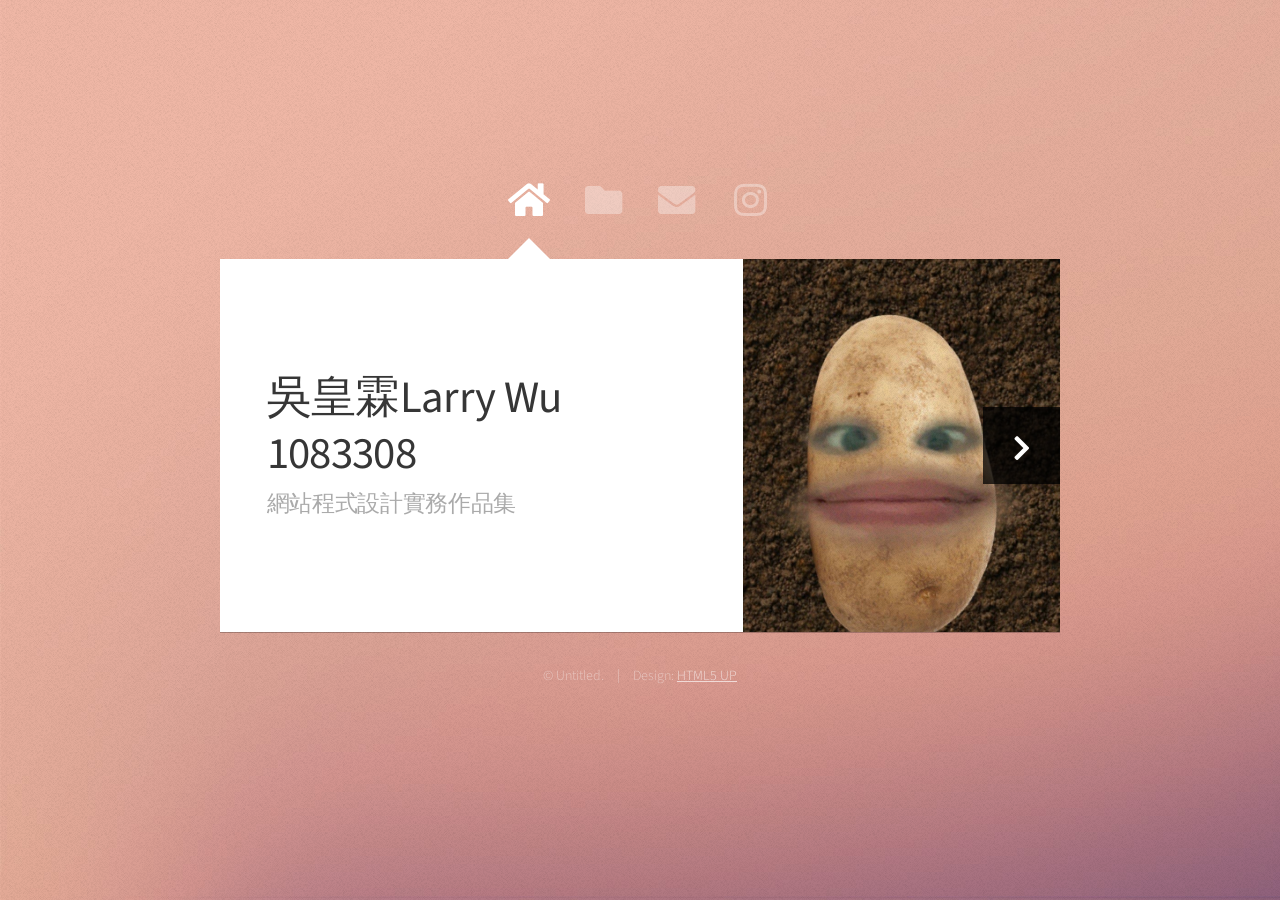
==== index.html @ 86e7ee48 "move files" ====
<!DOCTYPE HTML>
<html>
	<head>
		<title>Web Fundamentals Workshop</title>
		<meta charset="utf-8" />
		<meta name="viewport" content="width=device-width, initial-scale=1, user-scalable=no" />
		<link rel="stylesheet" href="assets/css/main.css" />
		<noscript><link rel="stylesheet" href="assets/css/noscript.css" /></noscript>
	</head>
	<body class="is-preload">

		<!-- Wrapper-->
			<div id="wrapper">

				<!-- Nav -->
					<nav id="nav">
						<a href="#" class="icon solid fa-home"><span>Home</span></a>
						<a href="#work" class="icon solid fa-folder"><span>Work</span></a>
						<a href="#contact" class="icon solid fa-envelope"><span>Contact</span></a>
						<a href="https://www.instagram.com/huanglinw/" class="icon brands fa-instagram"><span>Instagram</span></a>
					</nav>

				<!-- Main -->
					<div id="main">

						<!-- Me -->
							<article id="home" class="panel intro">
								<header>
									<h1>吳皇霖Larry Wu</h1>
									<h1>1083308</h1>
									<p>網站程式設計實務作品集</p>
								</header>
								<a href="#work" class="jumplink pic">
									<span class="arrow icon solid fa-chevron-right"><span>See my work</span></span>
									<img src="images/me.jpg" alt="" />
								</a>
							</article>

						<!-- Work -->
							<article id="work" class="panel">
								<header>
									<h2>Work</h2>
								</header>
								<p>
									Phasellus enim sapien, blandit ullamcorper elementum eu, condimentum eu elit.
									Vestibulum ante ipsum primis in faucibus orci luctus et ultrices posuere cubilia
									luctus elit eget interdum.
								</p>
								<section>
									<div class="row">
										<div class="col-4 col-6-medium col-12-small">
											<a href="./亂數選擇器/index.html" class="image fit"><img src="./亂數選擇器/imgs/0.jpg" alt="亂數選擇器" height="250"></a>
										</div>
										<div class="col-4 col-6-medium col-12-small">
											<a href="./自動排課/index.html" class="image fit"><img src="images/arrange.jfif" alt="" height="250"></a>
										</div>
										<div class="col-4 col-6-medium col-12-small">
											<a href="./心理測驗/index.html" class="image fit"><img src="images/心理測驗.jpg" alt="" height="250"></a>
										</div>
										<div class="col-4 col-6-medium col-12-small">
											<a href="./RPG極簡雛形製作/index.html" class="image fit"><img src="RPG極簡雛形製作/images/Enemy.png" alt="" height="250"></a>
										</div>
										<div class="col-4 col-6-medium col-12-small">
											<a href="https://www.lalilaza.org/larry891001/" class="image fit"><img src="images/myblog.gif" alt="" height="250"></a>
										</div>
										<div class="col-4 col-6-medium col-12-small">
											<a href="#" class="image fit"><img src="images/pic06.jpg" alt=""></a>
										</div>
										<div class="col-4 col-6-medium col-12-small">
											<a href="#" class="image fit"><img src="images/pic07.jpg" alt=""></a>
										</div>
										<div class="col-4 col-6-medium col-12-small">
											<a href="#" class="image fit"><img src="images/pic08.jpg" alt=""></a>
										</div>
										<div class="col-4 col-6-medium col-12-small">
											<a href="#" class="image fit"><img src="images/pic09.jpg" alt=""></a>
										</div>
										<div class="col-4 col-6-medium col-12-small">
											<a href="#" class="image fit"><img src="images/pic10.jpg" alt=""></a>
										</div>
										<div class="col-4 col-6-medium col-12-small">
											<a href="#" class="image fit"><img src="images/pic11.jpg" alt=""></a>
										</div>
										<div class="col-4 col-6-medium col-12-small">
											<a href="#" class="image fit"><img src="images/pic12.jpg" alt=""></a>
										</div>
									</div>
								</section>
							</article>

						<!-- Contact -->
							<article id="contact" class="panel">
								<header>
									<h2>Contact Me</h2>
								</header>
								<form action="#" method="post">
									<div>
										<div class="row">
											<div class="col-6 col-12-medium">
												<input type="text" name="name" placeholder="Name" />
											</div>
											<div class="col-6 col-12-medium">
												<input type="text" name="email" placeholder="Email" />
											</div>
											<div class="col-12">
												<input type="text" name="subject" placeholder="Subject" />
											</div>
											<div class="col-12">
												<textarea name="message" placeholder="Message" rows="6"></textarea>
											</div>
											<div class="col-12">
												<input type="submit" value="Send Message" />
											</div>
										</div>
									</div>
								</form>
							</article>

					</div>

				<!-- Footer -->
					<div id="footer">
						<ul class="copyright">
							<li>&copy; Untitled.</li><li>Design: <a href="http://html5up.net">HTML5 UP</a></li>
						</ul>
					</div>

			</div>

		<!-- Scripts -->
			<script src="assets/js/jquery.min.js"></script>
			<script src="assets/js/browser.min.js"></script>
			<script src="assets/js/breakpoints.min.js"></script>
			<script src="assets/js/util.js"></script>
			<script src="assets/js/main.js"></script>

	</body>
</html>
---- assets/css/main.css ----
@import url("https://fonts.googleapis.com/css?family=Source+Sans+Pro:300,400,300italic,400italic");
@import url("fontawesome-all.min.css");

html, body, div, span, applet, object,
iframe, h1, h2, h3, h4, h5, h6, p, blockquote,
pre, a, abbr, acronym, address, big, cite,
code, del, dfn, em, img, ins, kbd, q, s, samp,
small, strike, strong, sub, sup, tt, var, b,
u, i, center, dl, dt, dd, ol, ul, li, fieldset,
form, label, legend, table, caption, tbody,
tfoot, thead, tr, th, td, article, aside,
canvas, details, embed, figure, figcaption,
footer, header, hgroup, menu, nav, output, ruby,
section, summary, time, mark, audio, video {
	margin: 0;
	padding: 0;
	border: 0;
	font-size: 100%;
	font: inherit;
	vertical-align: baseline;}

article, aside, details, figcaption, figure,
footer, header, hgroup, menu, nav, section {
	display: block;}

body {
	line-height: 1;
}

ol, ul {
	list-style: none;
}

blockquote, q {
	quotes: none;
}

	blockquote:before, blockquote:after, q:before, q:after {
		content: '';
		content: none;
	}

table {
	border-collapse: collapse;
	border-spacing: 0;
}

body {
	-webkit-text-size-adjust: none;
}

mark {
	background-color: transparent;
	color: inherit;
}

input::-moz-focus-inner {
	border: 0;
	padding: 0;
}

input, select, textarea {
	-moz-appearance: none;
	-webkit-appearance: none;
	-ms-appearance: none;
	appearance: none;
}

/* Row */

	.row {
		display: flex;
		flex-wrap: wrap;
		box-sizing: border-box;
		align-items: stretch;
	}

		.row > * {
			box-sizing: border-box;
		}

		.row.gtr-uniform > * > :last-child {
			margin-bottom: 0;
		}

		.row.aln-left {
			justify-content: flex-start;
		}

		.row.aln-center {
			justify-content: center;
		}

		.row.aln-right {
			justify-content: flex-end;
		}

		.row.aln-top {
			align-items: flex-start;
		}

		.row.aln-middle {
			align-items: center;
		}

		.row.aln-bottom {
			align-items: flex-end;
		}

		.row > .imp {
			order: -1;
		}

		.row > .col-1 {
			width: 8.33333%;
		}

		.row > .off-1 {
			margin-left: 8.33333%;
		}

		.row > .col-2 {
			width: 16.66667%;
		}

		.row > .off-2 {
			margin-left: 16.66667%;
		}

		.row > .col-3 {
			width: 25%;
		}

		.row > .off-3 {
			margin-left: 25%;
		}

		.row > .col-4 {
			width: 33.33333%;
		}

		.row > .off-4 {
			margin-left: 33.33333%;
		}

		.row > .col-5 {
			width: 41.66667%;
		}

		.row > .off-5 {
			margin-left: 41.66667%;
		}

		.row > .col-6 {
			width: 50%;
		}

		.row > .off-6 {
			margin-left: 50%;
		}

		.row > .col-7 {
			width: 58.33333%;
		}

		.row > .off-7 {
			margin-left: 58.33333%;
		}

		.row > .col-8 {
			width: 66.66667%;
		}

		.row > .off-8 {
			margin-left: 66.66667%;
		}

		.row > .col-9 {
			width: 75%;
		}

		.row > .off-9 {
			margin-left: 75%;
		}

		.row > .col-10 {
			width: 83.33333%;
		}

		.row > .off-10 {
			margin-left: 83.33333%;
		}

		.row > .col-11 {
			width: 91.66667%;
		}

		.row > .off-11 {
			margin-left: 91.66667%;
		}

		.row > .col-12 {
			width: 100%;
		}

		.row > .off-12 {
			margin-left: 100%;
		}

		.row.gtr-0 {
			margin-top: 0em;
			margin-left: 0em;
		}

			.row.gtr-0 > * {
				padding: 0em 0 0 0em;
			}

			.row.gtr-0.gtr-uniform {
				margin-top: 0em;
			}

				.row.gtr-0.gtr-uniform > * {
					padding-top: 0em;
				}

		.row.gtr-25 {
			margin-top: -0.3125em;
			margin-left: -0.3125em;
		}

			.row.gtr-25 > * {
				padding: 0.3125em 0 0 0.3125em;
			}

			.row.gtr-25.gtr-uniform {
				margin-top: -0.3125em;
			}

				.row.gtr-25.gtr-uniform > * {
					padding-top: 0.3125em;
				}

		.row.gtr-50 {
			margin-top: -0.625em;
			margin-left: -0.625em;
		}

			.row.gtr-50 > * {
				padding: 0.625em 0 0 0.625em;
			}

			.row.gtr-50.gtr-uniform {
				margin-top: -0.625em;
			}

				.row.gtr-50.gtr-uniform > * {
					padding-top: 0.625em;
				}

		.row {
			margin-top: -1.25em;
			margin-left: -1.25em;
		}

			.row > * {
				padding: 1.25em 0 0 1.25em;
			}

			.row.gtr-uniform {
				margin-top: -1.25em;
			}

				.row.gtr-uniform > * {
					padding-top: 1.25em;
				}

		.row.gtr-150 {
			margin-top: -1.875em;
			margin-left: -1.875em;
		}

			.row.gtr-150 > * {
				padding: 1.875em 0 0 1.875em;
			}

			.row.gtr-150.gtr-uniform {
				margin-top: -1.875em;
			}

				.row.gtr-150.gtr-uniform > * {
					padding-top: 1.875em;
				}

		.row.gtr-200 {
			margin-top: -2.5em;
			margin-left: -2.5em;
		}

			.row.gtr-200 > * {
				padding: 2.5em 0 0 2.5em;
			}

			.row.gtr-200.gtr-uniform {
				margin-top: -2.5em;
			}

				.row.gtr-200.gtr-uniform > * {
					padding-top: 2.5em;
				}

		@media screen and (max-width: 1680px) {

			.row {
				display: flex;
				flex-wrap: wrap;
				box-sizing: border-box;
				align-items: stretch;
			}

				.row > * {
					box-sizing: border-box;
				}

				.row.gtr-uniform > * > :last-child {
					margin-bottom: 0;
				}

				.row.aln-left {
					justify-content: flex-start;
				}

				.row.aln-center {
					justify-content: center;
				}

				.row.aln-right {
					justify-content: flex-end;
				}

				.row.aln-top {
					align-items: flex-start;
				}

				.row.aln-middle {
					align-items: center;
				}

				.row.aln-bottom {
					align-items: flex-end;
				}

				.row > .imp-xlarge {
					order: -1;
				}

				.row > .col-1-xlarge {
					width: 8.33333%;
				}

				.row > .off-1-xlarge {
					margin-left: 8.33333%;
				}

				.row > .col-2-xlarge {
					width: 16.66667%;
				}

				.row > .off-2-xlarge {
					margin-left: 16.66667%;
				}

				.row > .col-3-xlarge {
					width: 25%;
				}

				.row > .off-3-xlarge {
					margin-left: 25%;
				}

				.row > .col-4-xlarge {
					width: 33.33333%;
				}

				.row > .off-4-xlarge {
					margin-left: 33.33333%;
				}

				.row > .col-5-xlarge {
					width: 41.66667%;
				}

				.row > .off-5-xlarge {
					margin-left: 41.66667%;
				}

				.row > .col-6-xlarge {
					width: 50%;
				}

				.row > .off-6-xlarge {
					margin-left: 50%;
				}

				.row > .col-7-xlarge {
					width: 58.33333%;
				}

				.row > .off-7-xlarge {
					margin-left: 58.33333%;
				}

				.row > .col-8-xlarge {
					width: 66.66667%;
				}

				.row > .off-8-xlarge {
					margin-left: 66.66667%;
				}

				.row > .col-9-xlarge {
					width: 75%;
				}

				.row > .off-9-xlarge {
					margin-left: 75%;
				}

				.row > .col-10-xlarge {
					width: 83.33333%;
				}

				.row > .off-10-xlarge {
					margin-left: 83.33333%;
				}

				.row > .col-11-xlarge {
					width: 91.66667%;
				}

				.row > .off-11-xlarge {
					margin-left: 91.66667%;
				}

				.row > .col-12-xlarge {
					width: 100%;
				}

				.row > .off-12-xlarge {
					margin-left: 100%;
				}

				.row.gtr-0 {
					margin-top: 0em;
					margin-left: 0em;
				}

					.row.gtr-0 > * {
						padding: 0em 0 0 0em;
					}

					.row.gtr-0.gtr-uniform {
						margin-top: 0em;
					}

						.row.gtr-0.gtr-uniform > * {
							padding-top: 0em;
						}

				.row.gtr-25 {
					margin-top: -0.3125em;
					margin-left: -0.3125em;
				}

					.row.gtr-25 > * {
						padding: 0.3125em 0 0 0.3125em;
					}

					.row.gtr-25.gtr-uniform {
						margin-top: -0.3125em;
					}

						.row.gtr-25.gtr-uniform > * {
							padding-top: 0.3125em;
						}

				.row.gtr-50 {
					margin-top: -0.625em;
					margin-left: -0.625em;
				}

					.row.gtr-50 > * {
						padding: 0.625em 0 0 0.625em;
					}

					.row.gtr-50.gtr-uniform {
						margin-top: -0.625em;
					}

						.row.gtr-50.gtr-uniform > * {
							padding-top: 0.625em;
						}

				.row {
					margin-top: -1.25em;
					margin-left: -1.25em;
				}

					.row > * {
						padding: 1.25em 0 0 1.25em;
					}

					.row.gtr-uniform {
						margin-top: -1.25em;
					}

						.row.gtr-uniform > * {
							padding-top: 1.25em;
						}

				.row.gtr-150 {
					margin-top: -1.875em;
					margin-left: -1.875em;
				}

					.row.gtr-150 > * {
						padding: 1.875em 0 0 1.875em;
					}

					.row.gtr-150.gtr-uniform {
						margin-top: -1.875em;
					}

						.row.gtr-150.gtr-uniform > * {
							padding-top: 1.875em;
						}

				.row.gtr-200 {
					margin-top: -2.5em;
					margin-left: -2.5em;
				}

					.row.gtr-200 > * {
						padding: 2.5em 0 0 2.5em;
					}

					.row.gtr-200.gtr-uniform {
						margin-top: -2.5em;
					}

						.row.gtr-200.gtr-uniform > * {
							padding-top: 2.5em;
						}

		}

		@media screen and (max-width: 1280px) {

			.row {
				display: flex;
				flex-wrap: wrap;
				box-sizing: border-box;
				align-items: stretch;
			}

				.row > * {
					box-sizing: border-box;
				}

				.row.gtr-uniform > * > :last-child {
					margin-bottom: 0;
				}

				.row.aln-left {
					justify-content: flex-start;
				}

				.row.aln-center {
					justify-content: center;
				}

				.row.aln-right {
					justify-content: flex-end;
				}

				.row.aln-top {
					align-items: flex-start;
				}

				.row.aln-middle {
					align-items: center;
				}

				.row.aln-bottom {
					align-items: flex-end;
				}

				.row > .imp-large {
					order: -1;
				}

				.row > .col-1-large {
					width: 8.33333%;
				}

				.row > .off-1-large {
					margin-left: 8.33333%;
				}

				.row > .col-2-large {
					width: 16.66667%;
				}

				.row > .off-2-large {
					margin-left: 16.66667%;
				}

				.row > .col-3-large {
					width: 25%;
				}

				.row > .off-3-large {
					margin-left: 25%;
				}

				.row > .col-4-large {
					width: 33.33333%;
				}

				.row > .off-4-large {
					margin-left: 33.33333%;
				}

				.row > .col-5-large {
					width: 41.66667%;
				}

				.row > .off-5-large {
					margin-left: 41.66667%;
				}

				.row > .col-6-large {
					width: 50%;
				}

				.row > .off-6-large {
					margin-left: 50%;
				}

				.row > .col-7-large {
					width: 58.33333%;
				}

				.row > .off-7-large {
					margin-left: 58.33333%;
				}

				.row > .col-8-large {
					width: 66.66667%;
				}

				.row > .off-8-large {
					margin-left: 66.66667%;
				}

				.row > .col-9-large {
					width: 75%;
				}

				.row > .off-9-large {
					margin-left: 75%;
				}

				.row > .col-10-large {
					width: 83.33333%;
				}

				.row > .off-10-large {
					margin-left: 83.33333%;
				}

				.row > .col-11-large {
					width: 91.66667%;
				}

				.row > .off-11-large {
					margin-left: 91.66667%;
				}

				.row > .col-12-large {
					width: 100%;
				}

				.row > .off-12-large {
					margin-left: 100%;
				}

				.row.gtr-0 {
					margin-top: 0em;
					margin-left: 0em;
				}

					.row.gtr-0 > * {
						padding: 0em 0 0 0em;
					}

					.row.gtr-0.gtr-uniform {
						margin-top: 0em;
					}

						.row.gtr-0.gtr-uniform > * {
							padding-top: 0em;
						}

				.row.gtr-25 {
					margin-top: -0.3125em;
					margin-left: -0.3125em;
				}

					.row.gtr-25 > * {
						padding: 0.3125em 0 0 0.3125em;
					}

					.row.gtr-25.gtr-uniform {
						margin-top: -0.3125em;
					}

						.row.gtr-25.gtr-uniform > * {
							padding-top: 0.3125em;
						}

				.row.gtr-50 {
					margin-top: -0.625em;
					margin-left: -0.625em;
				}

					.row.gtr-50 > * {
						padding: 0.625em 0 0 0.625em;
					}

					.row.gtr-50.gtr-uniform {
						margin-top: -0.625em;
					}

						.row.gtr-50.gtr-uniform > * {
							padding-top: 0.625em;
						}

				.row {
					margin-top: -1.25em;
					margin-left: -1.25em;
				}

					.row > * {
						padding: 1.25em 0 0 1.25em;
					}

					.row.gtr-uniform {
						margin-top: -1.25em;
					}

						.row.gtr-uniform > * {
							padding-top: 1.25em;
						}

				.row.gtr-150 {
					margin-top: -1.875em;
					margin-left: -1.875em;
				}

					.row.gtr-150 > * {
						padding: 1.875em 0 0 1.875em;
					}

					.row.gtr-150.gtr-uniform {
						margin-top: -1.875em;
					}

						.row.gtr-150.gtr-uniform > * {
							padding-top: 1.875em;
						}

				.row.gtr-200 {
					margin-top: -2.5em;
					margin-left: -2.5em;
				}

					.row.gtr-200 > * {
						padding: 2.5em 0 0 2.5em;
					}

					.row.gtr-200.gtr-uniform {
						margin-top: -2.5em;
					}

						.row.gtr-200.gtr-uniform > * {
							padding-top: 2.5em;
						}

		}

		@media screen and (max-width: 980px) {

			.row {
				display: flex;
				flex-wrap: wrap;
				box-sizing: border-box;
				align-items: stretch;
			}

				.row > * {
					box-sizing: border-box;
				}

				.row.gtr-uniform > * > :last-child {
					margin-bottom: 0;
				}

				.row.aln-left {
					justify-content: flex-start;
				}

				.row.aln-center {
					justify-content: center;
				}

				.row.aln-right {
					justify-content: flex-end;
				}

				.row.aln-top {
					align-items: flex-start;
				}

				.row.aln-middle {
					align-items: center;
				}

				.row.aln-bottom {
					align-items: flex-end;
				}

				.row > .imp-medium {
					order: -1;
				}

				.row > .col-1-medium {
					width: 8.33333%;
				}

				.row > .off-1-medium {
					margin-left: 8.33333%;
				}

				.row > .col-2-medium {
					width: 16.66667%;
				}

				.row > .off-2-medium {
					margin-left: 16.66667%;
				}

				.row > .col-3-medium {
					width: 25%;
				}

				.row > .off-3-medium {
					margin-left: 25%;
				}

				.row > .col-4-medium {
					width: 33.33333%;
				}

				.row > .off-4-medium {
					margin-left: 33.33333%;
				}

				.row > .col-5-medium {
					width: 41.66667%;
				}

				.row > .off-5-medium {
					margin-left: 41.66667%;
				}

				.row > .col-6-medium {
					width: 50%;
				}

				.row > .off-6-medium {
					margin-left: 50%;
				}

				.row > .col-7-medium {
					width: 58.33333%;
				}

				.row > .off-7-medium {
					margin-left: 58.33333%;
				}

				.row > .col-8-medium {
					width: 66.66667%;
				}

				.row > .off-8-medium {
					margin-left: 66.66667%;
				}

				.row > .col-9-medium {
					width: 75%;
				}

				.row > .off-9-medium {
					margin-left: 75%;
				}

				.row > .col-10-medium {
					width: 83.33333%;
				}

				.row > .off-10-medium {
					margin-left: 83.33333%;
				}

				.row > .col-11-medium {
					width: 91.66667%;
				}

				.row > .off-11-medium {
					margin-left: 91.66667%;
				}

				.row > .col-12-medium {
					width: 100%;
				}

				.row > .off-12-medium {
					margin-left: 100%;
				}

				.row.gtr-0 {
					margin-top: 0em;
					margin-left: 0em;
				}

					.row.gtr-0 > * {
						padding: 0em 0 0 0em;
					}

					.row.gtr-0.gtr-uniform {
						margin-top: 0em;
					}

						.row.gtr-0.gtr-uniform > * {
							padding-top: 0em;
						}

				.row.gtr-25 {
					margin-top: -0.3125em;
					margin-left: -0.3125em;
				}

					.row.gtr-25 > * {
						padding: 0.3125em 0 0 0.3125em;
					}

					.row.gtr-25.gtr-uniform {
						margin-top: -0.3125em;
					}

						.row.gtr-25.gtr-uniform > * {
							padding-top: 0.3125em;
						}

				.row.gtr-50 {
					margin-top: -0.625em;
					margin-left: -0.625em;
				}

					.row.gtr-50 > * {
						padding: 0.625em 0 0 0.625em;
					}

					.row.gtr-50.gtr-uniform {
						margin-top: -0.625em;
					}

						.row.gtr-50.gtr-uniform > * {
							padding-top: 0.625em;
						}

				.row {
					margin-top: -1.25em;
					margin-left: -1.25em;
				}

					.row > * {
						padding: 1.25em 0 0 1.25em;
					}

					.row.gtr-uniform {
						margin-top: -1.25em;
					}

						.row.gtr-uniform > * {
							padding-top: 1.25em;
						}

				.row.gtr-150 {
					margin-top: -1.875em;
					margin-left: -1.875em;
				}

					.row.gtr-150 > * {
						padding: 1.875em 0 0 1.875em;
					}

					.row.gtr-150.gtr-uniform {
						margin-top: -1.875em;
					}

						.row.gtr-150.gtr-uniform > * {
							padding-top: 1.875em;
						}

				.row.gtr-200 {
					margin-top: -2.5em;
					margin-left: -2.5em;
				}

					.row.gtr-200 > * {
						padding: 2.5em 0 0 2.5em;
					}

					.row.gtr-200.gtr-uniform {
						margin-top: -2.5em;
					}

						.row.gtr-200.gtr-uniform > * {
							padding-top: 2.5em;
						}

		}

		@media screen and (max-width: 736px) {

			.row {
				display: flex;
				flex-wrap: wrap;
				box-sizing: border-box;
				align-items: stretch;
			}

				.row > * {
					box-sizing: border-box;
				}

				.row.gtr-uniform > * > :last-child {
					margin-bottom: 0;
				}

				.row.aln-left {
					justify-content: flex-start;
				}

				.row.aln-center {
					justify-content: center;
				}

				.row.aln-right {
					justify-content: flex-end;
				}

				.row.aln-top {
					align-items: flex-start;
				}

				.row.aln-middle {
					align-items: center;
				}

				.row.aln-bottom {
					align-items: flex-end;
				}

				.row > .imp-small {
					order: -1;
				}

				.row > .col-1-small {
					width: 8.33333%;
				}

				.row > .off-1-small {
					margin-left: 8.33333%;
				}

				.row > .col-2-small {
					width: 16.66667%;
				}

				.row > .off-2-small {
					margin-left: 16.66667%;
				}

				.row > .col-3-small {
					width: 25%;
				}

				.row > .off-3-small {
					margin-left: 25%;
				}

				.row > .col-4-small {
					width: 33.33333%;
				}

				.row > .off-4-small {
					margin-left: 33.33333%;
				}

				.row > .col-5-small {
					width: 41.66667%;
				}

				.row > .off-5-small {
					margin-left: 41.66667%;
				}

				.row > .col-6-small {
					width: 50%;
				}

				.row > .off-6-small {
					margin-left: 50%;
				}

				.row > .col-7-small {
					width: 58.33333%;
				}

				.row > .off-7-small {
					margin-left: 58.33333%;
				}

				.row > .col-8-small {
					width: 66.66667%;
				}

				.row > .off-8-small {
					margin-left: 66.66667%;
				}

				.row > .col-9-small {
					width: 75%;
				}

				.row > .off-9-small {
					margin-left: 75%;
				}

				.row > .col-10-small {
					width: 83.33333%;
				}

				.row > .off-10-small {
					margin-left: 83.33333%;
				}

				.row > .col-11-small {
					width: 91.66667%;
				}

				.row > .off-11-small {
					margin-left: 91.66667%;
				}

				.row > .col-12-small {
					width: 100%;
				}

				.row > .off-12-small {
					margin-left: 100%;
				}

				.row.gtr-0 {
					margin-top: 0em;
					margin-left: 0em;
				}

					.row.gtr-0 > * {
						padding: 0em 0 0 0em;
					}

					.row.gtr-0.gtr-uniform {
						margin-top: 0em;
					}

						.row.gtr-0.gtr-uniform > * {
							padding-top: 0em;
						}

				.row.gtr-25 {
					margin-top: -0.3125em;
					margin-left: -0.3125em;
				}

					.row.gtr-25 > * {
						padding: 0.3125em 0 0 0.3125em;
					}

					.row.gtr-25.gtr-uniform {
						margin-top: -0.3125em;
					}

						.row.gtr-25.gtr-uniform > * {
							padding-top: 0.3125em;
						}

				.row.gtr-50 {
					margin-top: -0.625em;
					margin-left: -0.625em;
				}

					.row.gtr-50 > * {
						padding: 0.625em 0 0 0.625em;
					}

					.row.gtr-50.gtr-uniform {
						margin-top: -0.625em;
					}

						.row.gtr-50.gtr-uniform > * {
							padding-top: 0.625em;
						}

				.row {
					margin-top: -1.25em;
					margin-left: -1.25em;
				}

					.row > * {
						padding: 1.25em 0 0 1.25em;
					}

					.row.gtr-uniform {
						margin-top: -1.25em;
					}

						.row.gtr-uniform > * {
							padding-top: 1.25em;
						}

				.row.gtr-150 {
					margin-top: -1.875em;
					margin-left: -1.875em;
				}

					.row.gtr-150 > * {
						padding: 1.875em 0 0 1.875em;
					}

					.row.gtr-150.gtr-uniform {
						margin-top: -1.875em;
					}

						.row.gtr-150.gtr-uniform > * {
							padding-top: 1.875em;
						}

				.row.gtr-200 {
					margin-top: -2.5em;
					margin-left: -2.5em;
				}

					.row.gtr-200 > * {
						padding: 2.5em 0 0 2.5em;
					}

					.row.gtr-200.gtr-uniform {
						margin-top: -2.5em;
					}

						.row.gtr-200.gtr-uniform > * {
							padding-top: 2.5em;
						}

		}

/* Basic */

	html {
		box-sizing: border-box;
	}

	*, *:before, *:after {
		box-sizing: inherit;
	}

	body {
		background-image: url("images/overlay.png"), url("images/bg.jpg");
		background-repeat: repeat, no-repeat;
		background-size: auto, 100% 100%;
		background-attachment: fixed;
		overflow-y: scroll;
	}

		body.is-preload *, body.is-preload *:before, body.is-preload *:after {
			-moz-animation: none !important;
			-webkit-animation: none !important;
			-ms-animation: none !important;
			animation: none !important;
			-moz-transition: none !important;
			-webkit-transition: none !important;
			-ms-transition: none !important;
			transition: none !important;
		}

	body, input, textarea, select {
		font-family: 'Source Sans Pro', sans-serif;
		font-weight: 300;
		color: #777777;
		font-size: 20pt;
		line-height: 1.75em;
	}

		@media screen and (max-width: 1680px) {

			body, input, textarea, select {
				font-size: 15pt;
			}

		}

		@media screen and (max-width: 1280px) {

			body, input, textarea, select {
				font-size: 14pt;
			}

		}

		@media screen and (max-width: 736px) {

			body, input, textarea, select {
				font-size: 12pt;
			}

		}

		@media screen and (max-width: 360px) {

			body, input, textarea, select {
				font-size: 11pt;
			}

		}

	strong, b, h1, h2, h3, h4, h5, h6 {
		font-weight: 400;
		color: #363636;
	}

	h1 {
		font-size: 2.4em;
		letter-spacing: -0.015em;
	}

	h2 {
		font-size: 1.8em;
		letter-spacing: -0.015em;
	}

	h3, h4, h5, h6 {
		font-size: 1.25em;
		letter-spacing: -0.015em;
	}

	@media screen and (max-width: 736px) {

		h1 {
			font-size: 1.75em;
		}

		h2 {
			font-size: 1.375em;
		}

		h3, h4, h5, h6 {
			font-size: 1em;
		}

	}

	blockquote {
		border-left: solid 0.5em #ddd;
		padding: 1em 0 1em 2em;
		font-style: italic;
	}

	em, i {
		font-style: italic;
	}

	hr {
		border: 0;
		border-top: solid 1px #ddd;
		padding: 1.5em 0 0 0;
		margin: 1.75em 0 0 0;
	}

	sub {
		position: relative;
		top: 0.5em;
		font-size: 0.8em;
	}

	sup {
		position: relative;
		top: -0.5em;
		font-size: 0.8em;
	}

	br.clear {
		clear: both;
	}

	p, ul, ol, dl, table, blockquote, form {
		margin-bottom: 2em;
	}

/* Table */

	table {
		width: 100%;
	}

		table.default tbody tr {
			border-bottom: solid 1px #f4f4f4;
		}

		table.default td {
			padding: 0.5em 1em 0.5em 1em;
		}

		table.default th {
			text-align: left;
			font-weight: 400;
			padding: 0.5em 1em 0.5em 1em;
		}

		table.default thead {
			border-bottom: solid 2px #f4f4f4;
		}

/* Form */

	form label {
		display: block;
		font-weight: 400;
		color: #363636;
		margin: 0 0 1em 0;
	}

	form input[type="text"],
	form input[type="email"],
	form input[type="password"],
	form select,
	form textarea {
		-webkit-appearance: none;
		border: 0;
		background: #f4f4f4;
		padding: 0.75em;
		width: 100%;
		-moz-transition: background-color .25s ease-in-out;
		-webkit-transition: background-color .25s ease-in-out;
		-ms-transition: background-color .25s ease-in-out;
		transition: background-color .25s ease-in-out;
	}

		form input[type="text"]:focus,
		form input[type="email"]:focus,
		form input[type="password"]:focus,
		form select:focus,
		form textarea:focus {
			background: #f8f8f8;
		}

	form input[type="text"],
	form input[type="email"],
	form input[type="password"],
	form select {
		line-height: 1.35em;
	}

	form ::-webkit-input-placeholder {
		color: #999;
	}

	form :-moz-placeholder {
		color: #999;
	}

	form ::-moz-placeholder {
		color: #999;
	}

	form :-ms-input-placeholder {
		color: #999;
	}

/* Section/Article */

	section, article {
		margin-bottom: 3em;
	}

		section > :last-child, section:last-child, article > :last-child, article:last-child {
			margin-bottom: 0;
		}

	header {
		margin: 0 0 1.5em 0;
	}

		header > p {
			margin: 0.5em 0 0 0;
			color: #aaa;
		}

		@media screen and (max-width: 736px) {

			header {
				margin: 0 0 1em 0;
			}

		}

/* Image */

	.image {
		display: inline-block;
	}

		.image img {
			display: block;
			width: 100%;
		}

		.image.fit {
			display: block;
			width: 100%;
		}

		.image.featured {
			display: block;
			width: 100%;
			margin: 0 0 2em 0;
		}

		.image.left {
			float: left;
			margin: 0 2em 2em 0;
		}

		.image.centered {
			display: block;
			margin: 0 0 2em 0;
		}

			.image.centered img {
				margin: 0 auto;
				width: auto;
			}

/* Button */

	input[type="button"],
	input[type="submit"],
	input[type="reset"],
	button,
	.button {
		-moz-transition: background-color .25s ease-in-out;
		-webkit-transition: background-color .25s ease-in-out;
		-ms-transition: background-color .25s ease-in-out;
		transition: background-color .25s ease-in-out;
		-webkit-appearance: none;
		display: inline-block;
		background-color: #222222;
		color: #ffffff;
		border: 0;
		cursor: pointer;
		outline: 0;
		padding: 0.7em 1.5em 0.7em 1.5em;
	}

		input[type="button"]:hover,
		input[type="submit"]:hover,
		input[type="reset"]:hover,
		button:hover,
		.button:hover {
			background-color: #333333;
		}

		input[type="button"]:active,
		input[type="submit"]:active,
		input[type="reset"]:active,
		button:active,
		.button:active {
			background-color: #444444;
		}

		input[type="button"].alt,
		input[type="submit"].alt,
		input[type="reset"].alt,
		button.alt,
		.button.alt {
			background-color: #777777;
		}

			input[type="button"].alt:hover,
			input[type="submit"].alt:hover,
			input[type="reset"].alt:hover,
			button.alt:hover,
			.button.alt:hover {
				background-color: #888888;
			}

			input[type="button"].alt:active,
			input[type="submit"].alt:active,
			input[type="reset"].alt:active,
			button.alt:active,
			.button.alt:active {
				background-color: #999999;
			}

		input[type="button"].small,
		input[type="submit"].small,
		input[type="reset"].small,
		button.small,
		.button.small {
			font-size: 0.75em;
		}

		input[type="button"].large,
		input[type="submit"].large,
		input[type="reset"].large,
		button.large,
		.button.large {
			font-size: 1.25em;
			padding: 0.5em 1.25em 0.5em 1.25em;
		}

		input[type="button"].xlarge,
		input[type="submit"].xlarge,
		input[type="reset"].xlarge,
		button.xlarge,
		.button.xlarge {
			font-size: 1.5em;
			padding: 0.5em 1.25em 0.5em 1.25em;
		}

		@media screen and (max-width: 736px) {

			input[type="button"],
			input[type="submit"],
			input[type="reset"],
			button,
			.button {
				width: 100%;
			}

		}

/* List */

	ul {
		list-style: disc;
		padding-left: 1em;
	}

		ul li {
			padding-left: 0.5em;
		}

	ol {
		list-style: decimal;
		padding-left: 1.25em;
	}

		ol li {
			padding-left: 0.25em;
		}

/* Actions */

	ul.actions {
		list-style: none;
		padding-left: 0;
	}

		ul.actions li {
			display: inline-block;
			padding-left: 0;
			margin: 0 0 0 0.5em;
		}

			ul.actions li:first-child {
				margin-left: 0;
			}

		@media screen and (max-width: 736px) {

			ul.actions li {
				display: block;
				margin: 0.75em 0 0 0;
			}

				ul.actions li:first-child {
					margin-top: 0;
				}

		}

/* Icons */

	.icon {
		text-decoration: none;
		position: relative;
		text-decoration: none;
	}

		.icon:before {
			-moz-osx-font-smoothing: grayscale;
			-webkit-font-smoothing: antialiased;
			display: inline-block;
			font-style: normal;
			font-variant: normal;
			text-rendering: auto;
			line-height: 1;
			text-transform: none !important;
			font-family: 'Font Awesome 5 Free';
			font-weight: 400;
		}

		.icon.solid:before {
			font-weight: 900;
		}

		.icon.brands:before {
			font-family: 'Font Awesome 5 Brands';
		}

		.icon:before {
			line-height: inherit;
		}

		.icon > .label {
			display: none;
		}

/* Nav */

	#nav {
		text-align: center;
		height: 4.25em;
		cursor: default;
	}

		#nav a {
			position: relative;
			display: inline-block;
			color: #ffffff;
			width: 1em;
			height: 1em;
			line-height: 0.9em;
			font-size: 2.5em;
			margin: 0 0.25em 0 0.25em;
			opacity: 0.35;
			outline: 0;
			-moz-transition: opacity .25s ease-in-out;
			-webkit-transition: opacity .25s ease-in-out;
			-ms-transition: opacity .25s ease-in-out;
			transition: opacity .25s ease-in-out;
		}

			#nav a.icon:before {
				padding-right: 0;
			}

			#nav a:before {
				font-size: 0.8em;
			}

			#nav a:after {
				content: '';
				display: block;
				position: absolute;
				left: 50%;
				bottom: -0.75em;
				margin-left: -0.5em;
				border-bottom: solid 0em #ffffff;
				border-left: solid 0.5em transparent;
				border-right: solid 0.5em transparent;
				-moz-transition: border-bottom-width .25s ease-in-out;
				-webkit-transition: border-bottom-width .25s ease-in-out;
				-ms-transition: border-bottom-width .25s ease-in-out;
				transition: border-bottom-width .25s ease-in-out;
			}

			#nav a span {
				display: block;
				position: absolute;
				background: #222222;
				color: #ffffff;
				top: -2.75em;
				font-size: 0.3em;
				height: 2.25em;
				line-height: 2.25em;
				left: 50%;
				opacity: 0;
				-moz-transition: opacity .25s ease-in-out;
				-webkit-transition: opacity .25s ease-in-out;
				-ms-transition: opacity .25s ease-in-out;
				transition: opacity .25s ease-in-out;
				width: 5.5em;
				margin-left: -2.75em;
			}

				#nav a span:after {
					content: '';
					display: block;
					position: absolute;
					bottom: -0.4em;
					left: 50%;
					margin-left: -0.6em;
					border-top: solid 0.6em #222222;
					border-left: solid 0.6em transparent;
					border-right: solid 0.6em transparent;
				}

			#nav a:hover {
				opacity: 1.0;
			}

				#nav a:hover span {
					opacity: 1.0;
				}

			#nav a.active {
				opacity: 1.0;
			}

				#nav a.active:after {
					border-bottom-width: 0.5em;
				}

		@media screen and (max-width: 980px) {

			#nav a span {
				display: none;
			}

		}

/* Wrapper */

	#wrapper {
		width: 45em;
		margin: 0 auto;
		min-height: 100vh;
		max-width: 100%;
		padding: 4em 0;
		display: -moz-flex;
		display: -webkit-flex;
		display: -ms-flex;
		display: flex;
		-moz-flex-direction: column;
		-webkit-flex-direction: column;
		-ms-flex-direction: column;
		flex-direction: column;
		-moz-align-items: center;
		-webkit-align-items: center;
		-ms-align-items: center;
		align-items: center;
		-moz-justify-content: center;
		-webkit-justify-content: center;
		-ms-justify-content: center;
		justify-content: center;
		-moz-transition: opacity 1s ease-in-out;
		-webkit-transition: opacity 1s ease-in-out;
		-ms-transition: opacity 1s ease-in-out;
		transition: opacity 1s ease-in-out;
	}

		body.is-preload #wrapper {
			opacity: 0;
		}

		@media screen and (max-width: 1280px) {

			#wrapper {
				padding: 3em 0;
				max-width: calc(100% - 6em);
			}

		}

		@media screen and (max-width: 980px) {

			#wrapper {
				padding: 1.5em 0;
				max-width: calc(100% - 8em);
			}

		}

		@media screen and (max-width: 736px) {

			#wrapper {
				padding: 1em 0;
				max-width: calc(100% - 2em);
			}

		}

		@media screen and (max-width: 360px) {

			#wrapper {
				padding: 1em 0;
				max-width: 100%;
			}

		}

/* Main */

	#main {
		position: relative;
		overflow: hidden;
		width: 100%;
		background: #ffffff;
		box-shadow: 0px 1px 0px 0px rgba(0, 0, 0, 0.25);
		-moz-transition: min-height 0.5s ease-in-out, max-height 0.5s ease-in-out;
		-webkit-transition: min-height 0.5s ease-in-out, max-height 0.5s ease-in-out;
		-ms-transition: min-height 0.5s ease-in-out, max-height 0.5s ease-in-out;
		transition: min-height 0.5s ease-in-out, max-height 0.5s ease-in-out;
	}

		#main > .panel {
			-moz-transition: opacity 0.25s ease-in-out;
			-webkit-transition: opacity 0.25s ease-in-out;
			-ms-transition: opacity 0.25s ease-in-out;
			transition: opacity 0.25s ease-in-out;
			margin-bottom: 0;
			position: relative;
			padding: 3.5em 2.5em 2.5em 2.5em;
			width: 100%;
		}

			#main > .panel.inactive {
				opacity: 0;
			}

			@media screen and (max-width: 736px) {

				#main > .panel {
					padding: 2em 1.5em 1.5em 1.5em;
				}

			}

			#main > .panel.intro {
				padding: 0;
				height: 20em;
				display: -moz-flex;
				display: -webkit-flex;
				display: -ms-flex;
				display: flex;
				-moz-flex-direction: row;
				-webkit-flex-direction: row;
				-ms-flex-direction: row;
				flex-direction: row;
				-moz-align-items: center;
				-webkit-align-items: center;
				-ms-align-items: center;
				align-items: center;
			}

				#main > .panel.intro .pic {
					text-decoration: none;
					position: relative;
					-moz-flex-grow: 0;
					-webkit-flex-grow: 0;
					-ms-flex-grow: 0;
					flex-grow: 0;
					-moz-flex-shrink: 0;
					-webkit-flex-shrink: 0;
					-ms-flex-shrink: 0;
					flex-shrink: 0;
					width: 17em;
					height: 100%;
				}

					#main > .panel.intro .pic:before {
						content: '';
						position: absolute;
						top: 0;
						left: 0;
						background: url("images/overlay.png");
						width: 100%;
						height: 100%;
						z-index: 1;
					}

					#main > .panel.intro .pic img {
						position: relative;
						display: block;
						position: absolute;
						top: 0;
						left: 0;
						width: 100%;
						height: 100%;
						-moz-object-fit: cover;
						-webkit-object-fit: cover;
						-ms-object-fit: cover;
						object-fit: cover;
						-moz-object-position: center;
						-webkit-object-position: center;
						-ms-object-position: center;
						object-position: center;
					}

					#main > .panel.intro .pic .arrow {
						display: block;
						position: absolute;
						right: 0;
						top: 50%;
						margin-top: -1.375em;
						width: 2.75em;
						height: 2.75em;
						background: #000;
						background: rgba(0, 0, 0, 0.75);
						color: #ffffff;
						text-align: center;
						line-height: 2.75em;
						font-size: 1.5em;
						z-index: 1;
						-moz-transition: width .15s ease-in-out, padding-right .15s ease-in-out;
						-webkit-transition: width .15s ease-in-out, padding-right .15s ease-in-out;
						-ms-transition: width .15s ease-in-out, padding-right .15s ease-in-out;
						transition: width .15s ease-in-out, padding-right .15s ease-in-out;
					}

						#main > .panel.intro .pic .arrow:before {
							position: relative;
							padding-right: 0;
							top: 0.125em;
						}

						#main > .panel.intro .pic .arrow span {
							display: block;
							text-indent: -9999px;
						}

					#main > .panel.intro .pic:hover .arrow {
						width: 3em;
						padding-right: 0.25em;
					}

				#main > .panel.intro header {
					-moz-flex-grow: 1;
					-webkit-flex-grow: 1;
					-ms-flex-grow: 1;
					flex-grow: 1;
					-moz-flex-shrink: 1;
					-webkit-flex-shrink: 1;
					-ms-flex-shrink: 1;
					flex-shrink: 1;
					padding: 3.5em 2.5em;
					margin-bottom: 0;
					width: 100%;
				}

					#main > .panel.intro header h1 {
						line-height: 1.25em;
						margin-bottom: 0;
					}

					#main > .panel.intro header p {
						letter-spacing: -0.015em;
						font-size: 1.25em;
						margin: 0.25em 0 0 0;
					}

				@media screen and (max-width: 980px) {

					#main > .panel.intro {
						-moz-flex-direction: column;
						-webkit-flex-direction: column;
						-ms-flex-direction: column;
						flex-direction: column;
						height: auto;
					}

						#main > .panel.intro .pic {
							height: 25em;
							width: 100%;
						}

						#main > .panel.intro header {
							padding: 4em;
							text-align: center;
						}

				}

				@media screen and (max-width: 736px) {

					#main > .panel.intro .pic {
						height: 20em;
					}

					#main > .panel.intro header {
						padding: 2.75em 2em 2.5em 2em;
					}

						#main > .panel.intro header p {
							font-size: 1em;
							margin: 0.25em 0 0 0;
						}

				}

/* Footer */

	#footer {
		color: rgba(255, 255, 255, 0.45);
		text-align: center;
		padding: 2em 0 0 0;
		font-size: 0.75em;
	}

		#footer a {
			color: #ddd;
			color: rgba(255, 255, 255, 0.65);
			-moz-transition: color .25s ease-in-out;
			-webkit-transition: color .25s ease-in-out;
			-ms-transition: color .25s ease-in-out;
			transition: color .25s ease-in-out;
		}

			#footer a:hover {
				color: white;
			}

		#footer .copyright {
			list-style: none;
			padding-left: 0;
		}

			#footer .copyright li {
				display: inline-block;
				padding-left: 1em;
				margin-left: 1em;
				border-left: solid 1px rgba(255, 255, 255, 0.25);
				line-height: 1;
			}

				#footer .copyright li:first-child {
					padding-left: 0;
					margin-left: 0;
					border-left: 0;
				}

		@media screen and (max-width: 736px) {

			#footer .copyright li {
				padding-left: 0.5em;
				margin-left: 0.5em;
			}

		}
---- assets/css/noscript.css ----
/* Wrapper */

	#wrapper {
		opacity: 1 !important;
	}

/* Nav */

	#nav a {
		opacity: 1.0;
	}

		#nav a:before, #nav a:after {
			display: none;
		}

		#nav a span {
			top: 0;
			opacity: 1.0;
		}

			#nav a span:after {
				display: none;
			}

/* Main */

	#main {
		background: none;
		box-shadow: none;
	}

		#main > .panel {
			background: #ffffff;
			margin-bottom: 2em;
		}

			#main > .panel:last-child {
				margin-bottom: 0;
			}
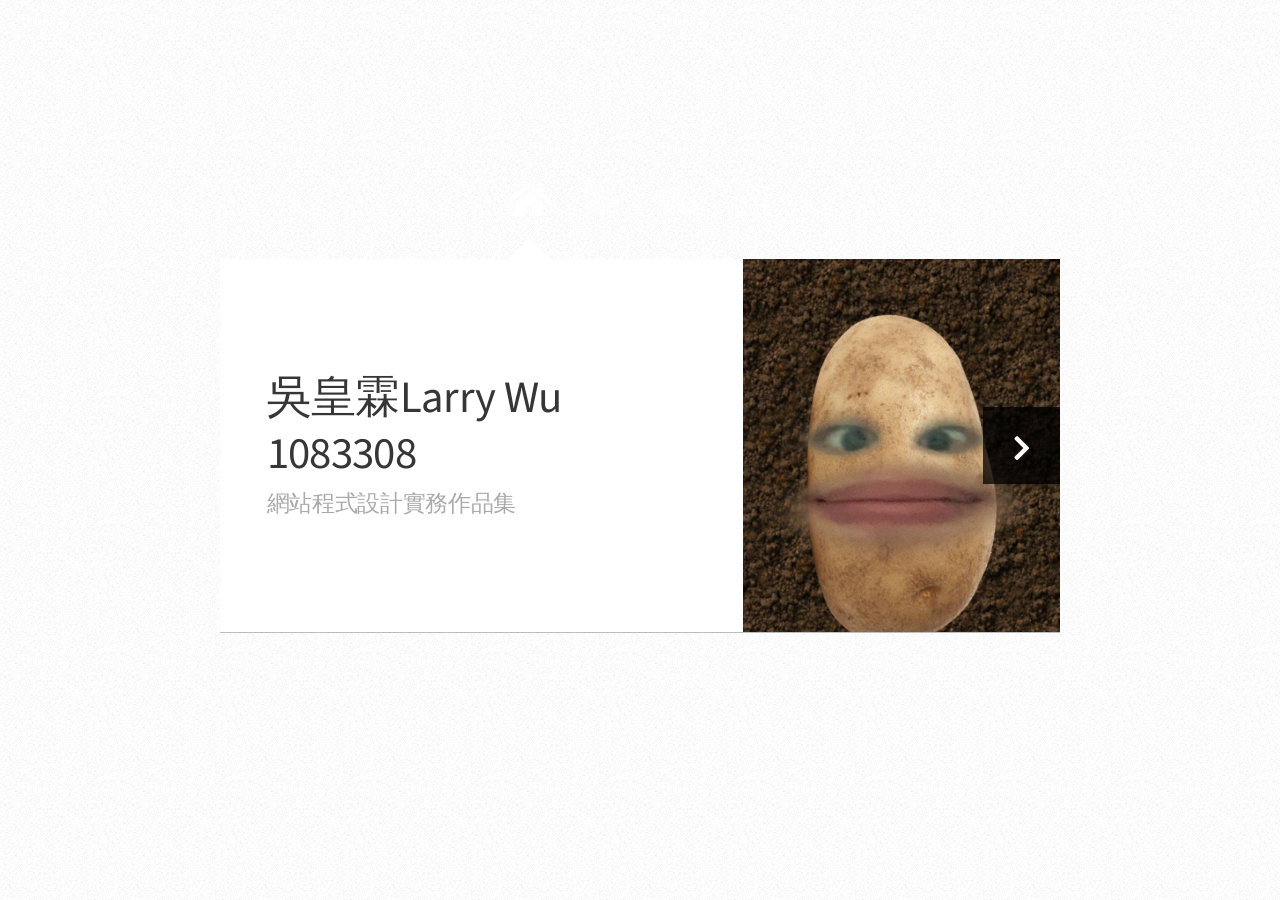
==== commit 9670a4b2: "bg change" ====
--- a/index.html
+++ b/index.html
@@ -39,34 +39,38 @@
 						<!-- Work -->
 							<article id="work" class="panel">
 								<header>
-									<h2>Work</h2>
+									<h2>作品集</h2>
 								</header>
 								<p>
-									Phasellus enim sapien, blandit ullamcorper elementum eu, condimentum eu elit.
-									Vestibulum ante ipsum primis in faucibus orci luctus et ultrices posuere cubilia
-									luctus elit eget interdum.
+									此為元智大學「網站程式設計實務」課程的期中作品集
 								</p>
 								<section>
 									<div class="row">
 										<div class="col-4 col-6-medium col-12-small">
 											<a href="./亂數選擇器/index.html" class="image fit"><img src="./亂數選擇器/imgs/0.jpg" alt="亂數選擇器" height="250"></a>
+											<h4 style="text-align:center">今晚吃什麼?</h4>
 										</div>
 										<div class="col-4 col-6-medium col-12-small">
 											<a href="./自動排課/index.html" class="image fit"><img src="images/arrange.jfif" alt="" height="250"></a>
+											<h4 style="text-align:center">自動排課</h4>
 										</div>
 										<div class="col-4 col-6-medium col-12-small">
 											<a href="./心理測驗/index.html" class="image fit"><img src="images/心理測驗.jpg" alt="" height="250"></a>
+											<h4 style="text-align:center">心理測驗</h4>
 										</div>
 										<div class="col-4 col-6-medium col-12-small">
-											<a href="./RPG極簡雛形製作/index.html" class="image fit"><img src="RPG極簡雛形製作/images/Enemy.png" alt="" height="250"></a>
+											<a href="./RPG極簡雛形製作/index.html" class="image fit"><img src="images/RPG.jpg" alt="" height="250"></a>
+											<h4 style="text-align:center">RPG極簡雛形製作</h4>
 										</div>
 										<div class="col-4 col-6-medium col-12-small">
 											<a href="https://www.lalilaza.org/larry891001/" class="image fit"><img src="images/myblog.gif" alt="" height="250"></a>
+											<h4 style="text-align:center">MyBlog</h4>
 										</div>
 										<div class="col-4 col-6-medium col-12-small">
-											<a href="#" class="image fit"><img src="images/pic06.jpg" alt=""></a>
+											<a href="./心情點唱機/index.html" class="image fit"><img src="images/player.jpg" alt="" height="250"></a>
+											<h4 style="text-align:center">心情點唱機</h4>
 										</div>
-										<div class="col-4 col-6-medium col-12-small">
+										<!-- <div class="col-4 col-6-medium col-12-small">
 											<a href="#" class="image fit"><img src="images/pic07.jpg" alt=""></a>
 										</div>
 										<div class="col-4 col-6-medium col-12-small">
@@ -83,7 +87,7 @@
 										</div>
 										<div class="col-4 col-6-medium col-12-small">
 											<a href="#" class="image fit"><img src="images/pic12.jpg" alt=""></a>
-										</div>
+										</div> -->
 									</div>
 								</section>
 							</article>
--- a/assets/css/main.css
+++ b/assets/css/main.css
@@ -1300,7 +1300,7 @@
 	}
 
 	body {
-		background-image: url("images/overlay.png"), url("images/bg.jpg");
+		background-image: url("images/overlay.png"), url("images/bg.gif");
 		background-repeat: repeat, no-repeat;
 		background-size: auto, 100% 100%;
 		background-attachment: fixed;
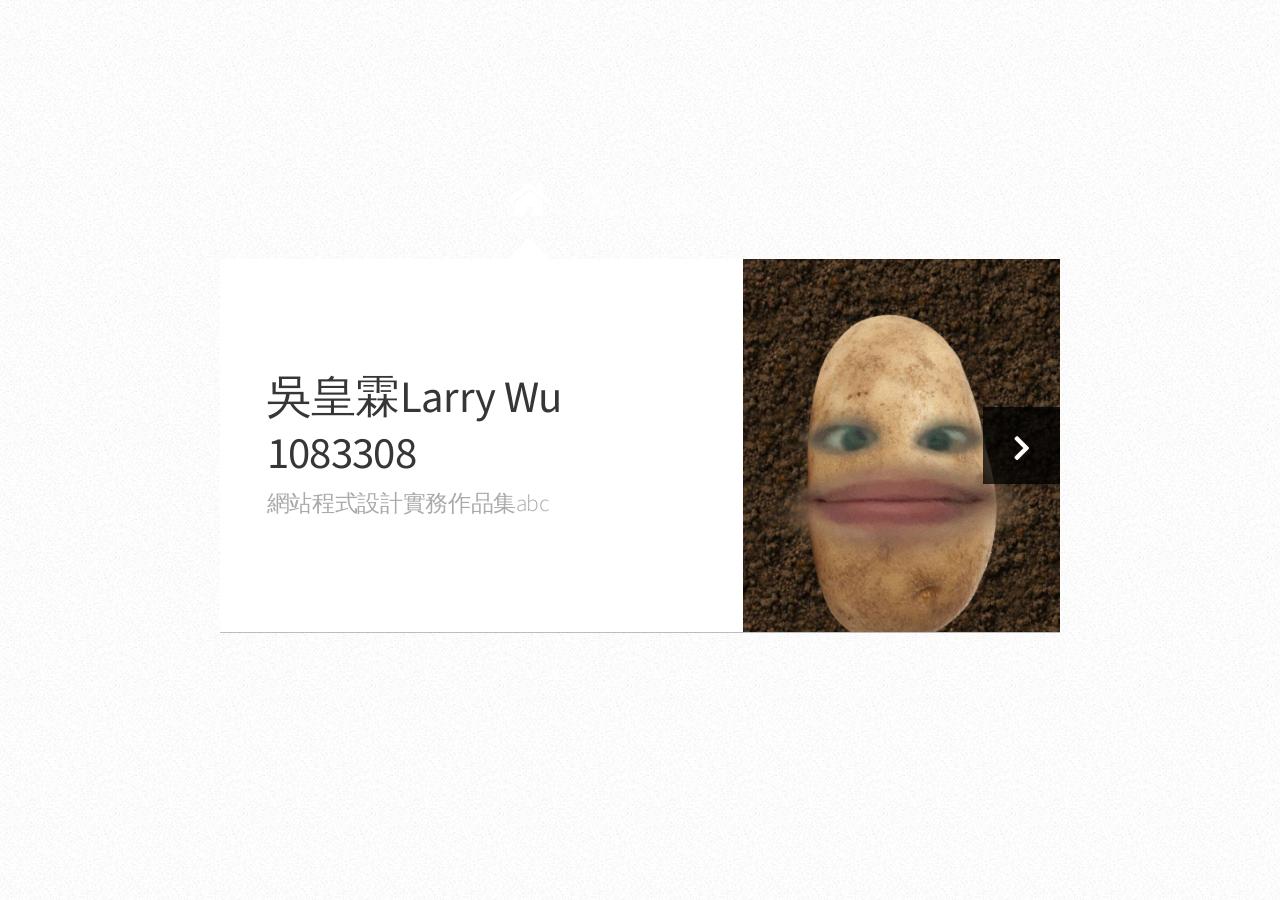
==== commit e4c81fed: "asdf" ====
--- a/index.html
+++ b/index.html
@@ -28,7 +28,7 @@
 								<header>
 									<h1>吳皇霖Larry Wu</h1>
 									<h1>1083308</h1>
-									<p>網站程式設計實務作品集</p>
+									<p>網站程式設計實務作品集abc</p>
 								</header>
 								<a href="#work" class="jumplink pic">
 									<span class="arrow icon solid fa-chevron-right"><span>See my work</span></span>
